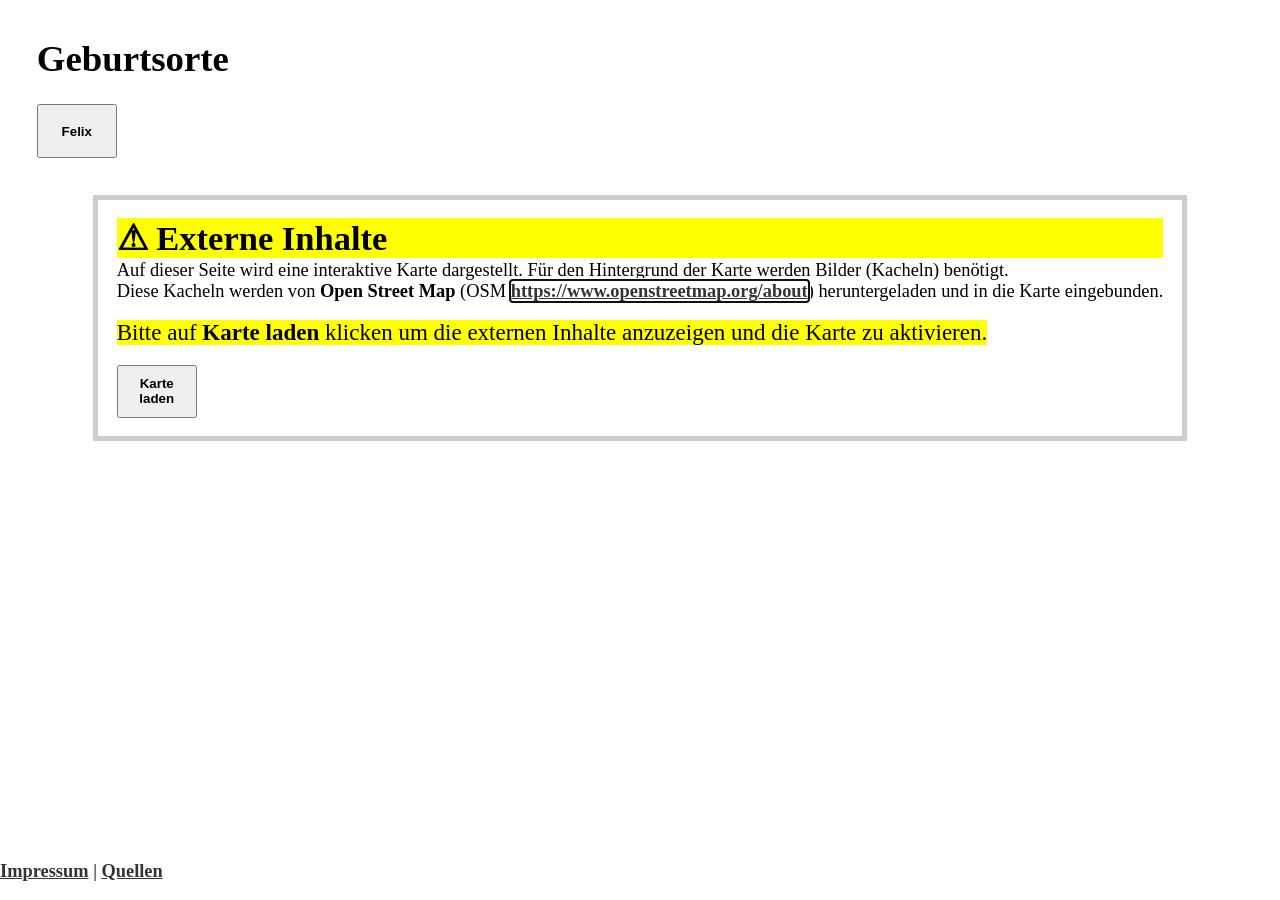
==== index.html @ c5598641 "Add files via upload" ====
<!DOCTYPE HTML>

<html lang="de">
    <head>
        <meta charset="utf-8">
        <meta name="viewport" content="width=device-width">
        <meta name="referrer" content="origin">
        <link href="style.css" rel="stylesheet">
        <link href="leaflet/leaflet.css" type="text/css" rel="stylesheet">
        <script src="leaflet/leaflet.js"></script>
        <script src="dialog.js" defer></script>
        <script src="map.js"></script>
        <title>Geburtsorte</title>
    </head>

    <body>

        <div class="screen-margin">

            <h1>Geburtsorte</h1>

        
            <nav id="nav-box">
                <button id="b1" onclick="removeMarker(); setMarker(53.3026183, 9.2839423, '<h2>Krankenhaus Zeven</h2>')">Felix</button>
            </nav>

        </div>

        <dialog id="mydialog">
          <form method="dialog">
            <h2><mark><blink>⚠</blink> Externe Inhalte</mark></h2>
            <p>Auf dieser Seite wird eine interaktive Karte dargestellt. Für den Hintergrund der Karte werden Bilder (Kacheln) benötigt.<br>
               Diese Kacheln werden von <em>Open Street Map</em> (OSM <a href="https://www.openstreetmap.org/about" target="_blank">https://www.openstreetmap.org/about</a>) heruntergeladen und in die Karte eingebunden.</p>
            <p><mark>Bitte auf <em>Karte laden</em> klicken um die externen Inhalte anzuzeigen und die Karte zu aktivieren.</mark></p>
            <button id="okmap">Karte laden</button>
          </form>
        </dialog>


      <div id="mymap" onclick="removeMarker();"></div>

      <footer>
        <p><a href="impressum.html">Impressum</a> | <a href="quellen.html">Quellen</a></p>
      </footer>

    </body>
</html>
---- style.css ----
body {
    font-family: "schrift";
    font-size: 1.15em;
    overflow: hidden;
    margin: 0;
}

p {
  margin-top: 2px;
}

em {
    font-style: normal;
    font-weight: 700;
}

mark {
    font-size: 1.25em;
}

h4 {
  margin-bottom: 0;
}

button {
  width: 6em;
  height: 4em;
  font-weight: 900;
}

a:link, a:visited, a:active {
  color: #343434;
  font-weight: 600;
}

a:hover {
  text-decoration: none;
}

dialog {
  border: 5px solid #ccc;
}

dialog h2 {
    margin: 0;
    background-color: yellow;
}

footer {
  text-align: center;
  position: fixed;
  bottom: 0;
}

blink {
       animation:         blink 2s steps(20, start) infinite;
}

       @keyframes blink {
         to { visibility: hidden; }
       }

#mymap {
    width: 100vw;
    height: 70vh;
    background-image: url("screenshot.jpg");
    background-position: center;
}

.screen-margin {
    margin: 2em;
}

.krankenhaus {
    border: 3px solid red; 
    padding: 10px;         
    display: inline-block; 
}
---- leaflet/leaflet.css ----
/* required styles */

.leaflet-pane,
.leaflet-tile,
.leaflet-marker-icon,
.leaflet-marker-shadow,
.leaflet-tile-container,
.leaflet-pane > svg,
.leaflet-pane > canvas,
.leaflet-zoom-box,
.leaflet-image-layer,
.leaflet-layer {
	position: absolute;
	left: 0;
	top: 0;
	}
.leaflet-container {
	overflow: hidden;
	}
.leaflet-tile,
.leaflet-marker-icon,
.leaflet-marker-shadow {
	-webkit-user-select: none;
	   -moz-user-select: none;
	        user-select: none;
	  -webkit-user-drag: none;
	}
/* Prevents IE11 from highlighting tiles in blue */
.leaflet-tile::selection {
	background: transparent;
}
/* Safari renders non-retina tile on retina better with this, but Chrome is worse */
.leaflet-safari .leaflet-tile {
	image-rendering: -webkit-optimize-contrast;
	}
/* hack that prevents hw layers "stretching" when loading new tiles */
.leaflet-safari .leaflet-tile-container {
	width: 1600px;
	height: 1600px;
	-webkit-transform-origin: 0 0;
	}
.leaflet-marker-icon,
.leaflet-marker-shadow {
	display: block;
	}
/* .leaflet-container svg: reset svg max-width decleration shipped in Joomla! (joomla.org) 3.x */
/* .leaflet-container img: map is broken in FF if you have max-width: 100% on tiles */
.leaflet-container .leaflet-overlay-pane svg {
	max-width: none !important;
	max-height: none !important;
	}
.leaflet-container .leaflet-marker-pane img,
.leaflet-container .leaflet-shadow-pane img,
.leaflet-container .leaflet-tile-pane img,
.leaflet-container img.leaflet-image-layer,
.leaflet-container .leaflet-tile {
	max-width: none !important;
	max-height: none !important;
	width: auto;
	padding: 0;
	}

.leaflet-container img.leaflet-tile {
	/* See: https://bugs.chromium.org/p/chromium/issues/detail?id=600120 */
	mix-blend-mode: plus-lighter;
}

.leaflet-container.leaflet-touch-zoom {
	-ms-touch-action: pan-x pan-y;
	touch-action: pan-x pan-y;
	}
.leaflet-container.leaflet-touch-drag {
	-ms-touch-action: pinch-zoom;
	/* Fallback for FF which doesn't support pinch-zoom */
	touch-action: none;
	touch-action: pinch-zoom;
}
.leaflet-container.leaflet-touch-drag.leaflet-touch-zoom {
	-ms-touch-action: none;
	touch-action: none;
}
.leaflet-container {
	-webkit-tap-highlight-color: transparent;
}
.leaflet-container a {
	-webkit-tap-highlight-color: rgba(51, 181, 229, 0.4);
}
.leaflet-tile {
	filter: inherit;
	visibility: hidden;
	}
.leaflet-tile-loaded {
	visibility: inherit;
	}
.leaflet-zoom-box {
	width: 0;
	height: 0;
	-moz-box-sizing: border-box;
	     box-sizing: border-box;
	z-index: 800;
	}
/* workaround for https://bugzilla.mozilla.org/show_bug.cgi?id=888319 */
.leaflet-overlay-pane svg {
	-moz-user-select: none;
	}

.leaflet-pane         { z-index: 400; }

.leaflet-tile-pane    { z-index: 200; }
.leaflet-overlay-pane { z-index: 400; }
.leaflet-shadow-pane  { z-index: 500; }
.leaflet-marker-pane  { z-index: 600; }
.leaflet-tooltip-pane   { z-index: 650; }
.leaflet-popup-pane   { z-index: 700; }

.leaflet-map-pane canvas { z-index: 100; }
.leaflet-map-pane svg    { z-index: 200; }

.leaflet-vml-shape {
	width: 1px;
	height: 1px;
	}
.lvml {
	behavior: url(#default#VML);
	display: inline-block;
	position: absolute;
	}


/* control positioning */

.leaflet-control {
	position: relative;
	z-index: 800;
	pointer-events: visiblePainted; /* IE 9-10 doesn't have auto */
	pointer-events: auto;
	}
.leaflet-top,
.leaflet-bottom {
	position: absolute;
	z-index: 1000;
	pointer-events: none;
	}
.leaflet-top {
	top: 0;
	}
.leaflet-right {
	right: 0;
	}
.leaflet-bottom {
	bottom: 0;
	}
.leaflet-left {
	left: 0;
	}
.leaflet-control {
	float: left;
	clear: both;
	}
.leaflet-right .leaflet-control {
	float: right;
	}
.leaflet-top .leaflet-control {
	margin-top: 10px;
	}
.leaflet-bottom .leaflet-control {
	margin-bottom: 10px;
	}
.leaflet-left .leaflet-control {
	margin-left: 10px;
	}
.leaflet-right .leaflet-control {
	margin-right: 10px;
	}


/* zoom and fade animations */

.leaflet-fade-anim .leaflet-popup {
	opacity: 0;
	-webkit-transition: opacity 0.2s linear;
	   -moz-transition: opacity 0.2s linear;
	        transition: opacity 0.2s linear;
	}
.leaflet-fade-anim .leaflet-map-pane .leaflet-popup {
	opacity: 1;
	}
.leaflet-zoom-animated {
	-webkit-transform-origin: 0 0;
	    -ms-transform-origin: 0 0;
	        transform-origin: 0 0;
	}
svg.leaflet-zoom-animated {
	will-change: transform;
}

.leaflet-zoom-anim .leaflet-zoom-animated {
	-webkit-transition: -webkit-transform 0.25s cubic-bezier(0,0,0.25,1);
	   -moz-transition:    -moz-transform 0.25s cubic-bezier(0,0,0.25,1);
	        transition:         transform 0.25s cubic-bezier(0,0,0.25,1);
	}
.leaflet-zoom-anim .leaflet-tile,
.leaflet-pan-anim .leaflet-tile {
	-webkit-transition: none;
	   -moz-transition: none;
	        transition: none;
	}

.leaflet-zoom-anim .leaflet-zoom-hide {
	visibility: hidden;
	}


/* cursors */

.leaflet-interactive {
	cursor: pointer;
	}
.leaflet-grab {
	cursor: -webkit-grab;
	cursor:    -moz-grab;
	cursor:         grab;
	}
.leaflet-crosshair,
.leaflet-crosshair .leaflet-interactive {
	cursor: crosshair;
	}
.leaflet-popup-pane,
.leaflet-control {
	cursor: auto;
	}
.leaflet-dragging .leaflet-grab,
.leaflet-dragging .leaflet-grab .leaflet-interactive,
.leaflet-dragging .leaflet-marker-draggable {
	cursor: move;
	cursor: -webkit-grabbing;
	cursor:    -moz-grabbing;
	cursor:         grabbing;
	}

/* marker & overlays interactivity */
.leaflet-marker-icon,
.leaflet-marker-shadow,
.leaflet-image-layer,
.leaflet-pane > svg path,
.leaflet-tile-container {
	pointer-events: none;
	}

.leaflet-marker-icon.leaflet-interactive,
.leaflet-image-layer.leaflet-interactive,
.leaflet-pane > svg path.leaflet-interactive,
svg.leaflet-image-layer.leaflet-interactive path {
	pointer-events: visiblePainted; /* IE 9-10 doesn't have auto */
	pointer-events: auto;
	}

/* visual tweaks */

.leaflet-container {
	background: #ddd;
	outline-offset: 1px;
	}
.leaflet-container a {
	color: #0078A8;
	}
.leaflet-zoom-box {
	border: 2px dotted #38f;
	background: rgba(255,255,255,0.5);
	}


/* general typography */
.leaflet-container {
	font-family: "Helvetica Neue", Arial, Helvetica, sans-serif;
	font-size: 12px;
	font-size: 0.75rem;
	line-height: 1.5;
	}


/* general toolbar styles */

.leaflet-bar {
	box-shadow: 0 1px 5px rgba(0,0,0,0.65);
	border-radius: 4px;
	}
.leaflet-bar a {
	background-color: #fff;
	border-bottom: 1px solid #ccc;
	width: 26px;
	height: 26px;
	line-height: 26px;
	display: block;
	text-align: center;
	text-decoration: none;
	color: black;
	}
.leaflet-bar a,
.leaflet-control-layers-toggle {
	background-position: 50% 50%;
	background-repeat: no-repeat;
	display: block;
	}
.leaflet-bar a:hover,
.leaflet-bar a:focus {
	background-color: #f4f4f4;
	}
.leaflet-bar a:first-child {
	border-top-left-radius: 4px;
	border-top-right-radius: 4px;
	}
.leaflet-bar a:last-child {
	border-bottom-left-radius: 4px;
	border-bottom-right-radius: 4px;
	border-bottom: none;
	}
.leaflet-bar a.leaflet-disabled {
	cursor: default;
	background-color: #f4f4f4;
	color: #bbb;
	}

.leaflet-touch .leaflet-bar a {
	width: 30px;
	height: 30px;
	line-height: 30px;
	}
.leaflet-touch .leaflet-bar a:first-child {
	border-top-left-radius: 2px;
	border-top-right-radius: 2px;
	}
.leaflet-touch .leaflet-bar a:last-child {
	border-bottom-left-radius: 2px;
	border-bottom-right-radius: 2px;
	}

/* zoom control */

.leaflet-control-zoom-in,
.leaflet-control-zoom-out {
	font: bold 18px 'Lucida Console', Monaco, monospace;
	text-indent: 1px;
	}

.leaflet-touch .leaflet-control-zoom-in, .leaflet-touch .leaflet-control-zoom-out  {
	font-size: 22px;
	}


/* layers control */

.leaflet-control-layers {
	box-shadow: 0 1px 5px rgba(0,0,0,0.4);
	background: #fff;
	border-radius: 5px;
	}
.leaflet-control-layers-toggle {
	background-image: url(images/layers.png);
	width: 36px;
	height: 36px;
	}
.leaflet-retina .leaflet-control-layers-toggle {
	background-image: url(images/layers-2x.png);
	background-size: 26px 26px;
	}
.leaflet-touch .leaflet-control-layers-toggle {
	width: 44px;
	height: 44px;
	}
.leaflet-control-layers .leaflet-control-layers-list,
.leaflet-control-layers-expanded .leaflet-control-layers-toggle {
	display: none;
	}
.leaflet-control-layers-expanded .leaflet-control-layers-list {
	display: block;
	position: relative;
	}
.leaflet-control-layers-expanded {
	padding: 6px 10px 6px 6px;
	color: #333;
	background: #fff;
	}
.leaflet-control-layers-scrollbar {
	overflow-y: scroll;
	overflow-x: hidden;
	padding-right: 5px;
	}
.leaflet-control-layers-selector {
	margin-top: 2px;
	position: relative;
	top: 1px;
	}
.leaflet-control-layers label {
	display: block;
	font-size: 13px;
	font-size: 1.08333em;
	}
.leaflet-control-layers-separator {
	height: 0;
	border-top: 1px solid #ddd;
	margin: 5px -10px 5px -6px;
	}

/* Default icon URLs */
.leaflet-default-icon-path { /* used only in path-guessing heuristic, see L.Icon.Default */
	background-image: url(images/marker-icon.png);
	}


/* attribution and scale controls */

.leaflet-container .leaflet-control-attribution {
	background: #fff;
	background: rgba(255, 255, 255, 0.8);
	margin: 0;
	}
.leaflet-control-attribution,
.leaflet-control-scale-line {
	padding: 0 5px;
	color: #333;
	line-height: 1.4;
	}
.leaflet-control-attribution a {
	text-decoration: none;
	}
.leaflet-control-attribution a:hover,
.leaflet-control-attribution a:focus {
	text-decoration: underline;
	}
.leaflet-attribution-flag {
	display: inline !important;
	vertical-align: baseline !important;
	width: 1em;
	height: 0.6669em;
	}
.leaflet-left .leaflet-control-scale {
	margin-left: 5px;
	}
.leaflet-bottom .leaflet-control-scale {
	margin-bottom: 5px;
	}
.leaflet-control-scale-line {
	border: 2px solid #777;
	border-top: none;
	line-height: 1.1;
	padding: 2px 5px 1px;
	white-space: nowrap;
	-moz-box-sizing: border-box;
	     box-sizing: border-box;
	background: rgba(255, 255, 255, 0.8);
	text-shadow: 1px 1px #fff;
	}
.leaflet-control-scale-line:not(:first-child) {
	border-top: 2px solid #777;
	border-bottom: none;
	margin-top: -2px;
	}
.leaflet-control-scale-line:not(:first-child):not(:last-child) {
	border-bottom: 2px solid #777;
	}

.leaflet-touch .leaflet-control-attribution,
.leaflet-touch .leaflet-control-layers,
.leaflet-touch .leaflet-bar {
	box-shadow: none;
	}
.leaflet-touch .leaflet-control-layers,
.leaflet-touch .leaflet-bar {
	border: 2px solid rgba(0,0,0,0.2);
	background-clip: padding-box;
	}


/* popup */

.leaflet-popup {
	position: absolute;
	text-align: center;
	margin-bottom: 20px;
	}
.leaflet-popup-content-wrapper {
	padding: 1px;
	text-align: left;
	border-radius: 12px;
	}
.leaflet-popup-content {
	margin: 13px 24px 13px 20px;
	line-height: 1.3;
	font-size: 13px;
	font-size: 1.08333em;
	min-height: 1px;
	}
.leaflet-popup-content p {
	margin: 17px 0;
	margin: 1.3em 0;
	}
.leaflet-popup-tip-container {
	width: 40px;
	height: 20px;
	position: absolute;
	left: 50%;
	margin-top: -1px;
	margin-left: -20px;
	overflow: hidden;
	pointer-events: none;
	}
.leaflet-popup-tip {
	width: 17px;
	height: 17px;
	padding: 1px;

	margin: -10px auto 0;
	pointer-events: auto;

	-webkit-transform: rotate(45deg);
	   -moz-transform: rotate(45deg);
	    -ms-transform: rotate(45deg);
	        transform: rotate(45deg);
	}
.leaflet-popup-content-wrapper,
.leaflet-popup-tip {
	background: white;
	color: #333;
	box-shadow: 0 3px 14px rgba(0,0,0,0.4);
	}
.leaflet-container a.leaflet-popup-close-button {
	position: absolute;
	top: 0;
	right: 0;
	border: none;
	text-align: center;
	width: 24px;
	height: 24px;
	font: 16px/24px Tahoma, Verdana, sans-serif;
	color: #757575;
	text-decoration: none;
	background: transparent;
	}
.leaflet-container a.leaflet-popup-close-button:hover,
.leaflet-container a.leaflet-popup-close-button:focus {
	color: #585858;
	}
.leaflet-popup-scrolled {
	overflow: auto;
	}

.leaflet-oldie .leaflet-popup-content-wrapper {
	-ms-zoom: 1;
	}
.leaflet-oldie .leaflet-popup-tip {
	width: 24px;
	margin: 0 auto;

	-ms-filter: "progid:DXImageTransform.Microsoft.Matrix(M11=0.70710678, M12=0.70710678, M21=-0.70710678, M22=0.70710678)";
	filter: progid:DXImageTransform.Microsoft.Matrix(M11=0.70710678, M12=0.70710678, M21=-0.70710678, M22=0.70710678);
	}

.leaflet-oldie .leaflet-control-zoom,
.leaflet-oldie .leaflet-control-layers,
.leaflet-oldie .leaflet-popup-content-wrapper,
.leaflet-oldie .leaflet-popup-tip {
	border: 1px solid #999;
	}


/* div icon */

.leaflet-div-icon {
	background: #fff;
	border: 1px solid #666;
	}


/* Tooltip */
/* Base styles for the element that has a tooltip */
.leaflet-tooltip {
	position: absolute;
	padding: 6px;
	background-color: #fff;
	border: 1px solid #fff;
	border-radius: 3px;
	color: #222;
	white-space: nowrap;
	-webkit-user-select: none;
	-moz-user-select: none;
	-ms-user-select: none;
	user-select: none;
	pointer-events: none;
	box-shadow: 0 1px 3px rgba(0,0,0,0.4);
	}
.leaflet-tooltip.leaflet-interactive {
	cursor: pointer;
	pointer-events: auto;
	}
.leaflet-tooltip-top:before,
.leaflet-tooltip-bottom:before,
.leaflet-tooltip-left:before,
.leaflet-tooltip-right:before {
	position: absolute;
	pointer-events: none;
	border: 6px solid transparent;
	background: transparent;
	content: "";
	}

/* Directions */

.leaflet-tooltip-bottom {
	margin-top: 6px;
}
.leaflet-tooltip-top {
	margin-top: -6px;
}
.leaflet-tooltip-bottom:before,
.leaflet-tooltip-top:before {
	left: 50%;
	margin-left: -6px;
	}
.leaflet-tooltip-top:before {
	bottom: 0;
	margin-bottom: -12px;
	border-top-color: #fff;
	}
.leaflet-tooltip-bottom:before {
	top: 0;
	margin-top: -12px;
	margin-left: -6px;
	border-bottom-color: #fff;
	}
.leaflet-tooltip-left {
	margin-left: -6px;
}
.leaflet-tooltip-right {
	margin-left: 6px;
}
.leaflet-tooltip-left:before,
.leaflet-tooltip-right:before {
	top: 50%;
	margin-top: -6px;
	}
.leaflet-tooltip-left:before {
	right: 0;
	margin-right: -12px;
	border-left-color: #fff;
	}
.leaflet-tooltip-right:before {
	left: 0;
	margin-left: -12px;
	border-right-color: #fff;
	}

/* Printing */

@media print {
	/* Prevent printers from removing background-images of controls. */
	.leaflet-control {
		-webkit-print-color-adjust: exact;
		print-color-adjust: exact;
		}
	}
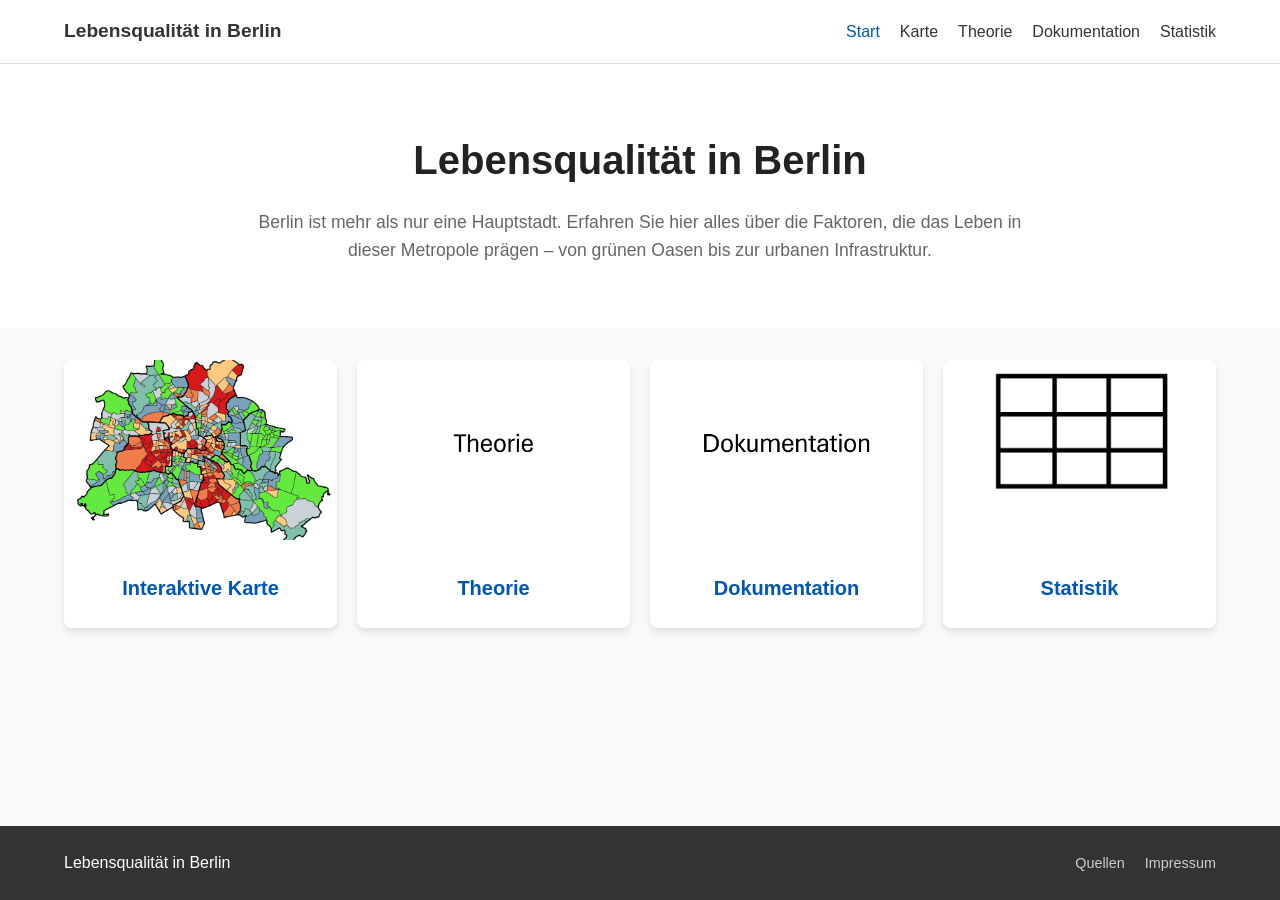
==== commit 8fe29983: "Add files via upload" ====
--- a/index.html
+++ b/index.html
@@ -1,47 +1,79 @@
-<!DOCTYPE HTML>
+<!DOCTYPE html>
+<html lang="de">
+<head>
+    <meta charset="UTF-8">
+    <meta name="viewport" content="width=device-width, initial-scale=1.0">
+    <title>Startseite  | Lebensqualität in Berlin </title>
+    <link rel="stylesheet" href="css/style_index.css">
+</head>
+<body>
 
-<html lang="de">
-    <head>
-        <meta charset="utf-8">
-        <meta name="viewport" content="width=device-width">
-        <meta name="referrer" content="origin">
-        <link href="style.css" rel="stylesheet">
-        <link href="leaflet/leaflet.css" type="text/css" rel="stylesheet">
-        <script src="leaflet/leaflet.js"></script>
-        <script src="dialog.js" defer></script>
-        <script src="map.js"></script>
-        <title>Geburtsorte</title>
-    </head>
+    <header>
+        <nav>
+            <div class="logo">Lebensqualität in Berlin</div>
+            <ul>
+                <li><a href="index.html" class="active">Start</a></li>
+                <li><a href="karte.html">Karte</a></li>
+                <li><a href="theorie.html">Theorie</a></li>
+                <li><a href="dokumentation.html">Dokumentation</a></li>
+                <li><a href="statistik.html">Statistik</a></li>
+            </ul>
+        </nav>
+    </header>
 
-    <body>
+    <main>
+        <section class="hero">
+            <h1>Lebensqualität in Berlin</h1>
+            <p class="intro-text">
+                Berlin ist mehr als nur eine Hauptstadt. Erfahren Sie hier alles über die Faktoren, 
+                die das Leben in dieser Metropole prägen – von grünen Oasen bis zur urbanen Infrastruktur.
+            </p>
+        </section>
 
-        <div class="screen-margin">
+        <section class="tiles-container">
+            <!-- Kachel 1: Karte -->
+            <a href="karte.html" class="tile">
+                <img src="img/karte.png" alt="Interaktive Karte von Berlin">
+                <div class="tile-content">
+                    <h2>Interaktive Karte</h2>
+                </div>
+            </a>
 
-            <h1>Geburtsorte</h1>
+            <!-- Kachel 2: Theorie -->
+            <a href="theorie.html" class="tile">
+                <img src="img/theorie.png" alt="Theoretische Grundlagen">
+                <div class="tile-content">
+                    <h2>Theorie</h2>
+                </div>
+            </a>
 
-        
-            <nav id="nav-box">
-                <button id="b1" onclick="removeMarker(); setMarker(53.3026183, 9.2839423, '<h2>Krankenhaus Zeven</h2>')">Felix</button>
-            </nav>
+            <!-- Kachel 3: Dokumentation -->
+            <a href="dokumentation.html" class="tile">
+                <img src="img/dokumentation.png" alt="Projektdokumentation">
+                <div class="tile-content">
+                    <h2>Dokumentation</h2>
+                </div>
+            </a>
 
+            <!-- Kachel 4: Statistik -->
+             <a href="statistik.html" class="tile">
+                <img src="img/statistik.png" alt="Statistische Analysen">
+                <div class="tile-content">
+                    <h2>Statistik</h2>
+                </div>
+            </a>
+        </section>
+    </main>
+
+    <footer>
+    <div class="footer-content">
+        <p>Lebensqualität in Berlin</p>
+        <div class="footer-links">
+            <a href="quellen.html">Quellen</a>
+            <a href="impressum.html">Impressum</a>
         </div>
+    </div>
+    </footer>
 
-        <dialog id="mydialog">
-          <form method="dialog">
-            <h2><mark><blink>⚠</blink> Externe Inhalte</mark></h2>
-            <p>Auf dieser Seite wird eine interaktive Karte dargestellt. Für den Hintergrund der Karte werden Bilder (Kacheln) benötigt.<br>
-               Diese Kacheln werden von <em>Open Street Map</em> (OSM <a href="https://www.openstreetmap.org/about" target="_blank">https://www.openstreetmap.org/about</a>) heruntergeladen und in die Karte eingebunden.</p>
-            <p><mark>Bitte auf <em>Karte laden</em> klicken um die externen Inhalte anzuzeigen und die Karte zu aktivieren.</mark></p>
-            <button id="okmap">Karte laden</button>
-          </form>
-        </dialog>
-
-
-      <div id="mymap" onclick="removeMarker();"></div>
-
-      <footer>
-        <p><a href="impressum.html">Impressum</a> | <a href="quellen.html">Quellen</a></p>
-      </footer>
-
-    </body>
+</body>
 </html>
--- a/css/style_index.css
+++ b/css/style_index.css
@@ -0,0 +1,188 @@
+/* ==========================================================================
+   1. GLOBALE EINSTELLUNGEN & RESET
+   ========================================================================== */
+* {
+    margin: 0;
+    padding: 0;
+    box-sizing: border-box;
+}
+
+body {
+    font-family: 'Segoe UI', Tahoma, Geneva, Verdana, sans-serif;
+    line-height: 1.6;
+    color: #333;
+    background-color: #f9f9f9;
+    
+    /* Der "Sticky-Footer"-Trick: Zwingt den Footer nach ganz unten */
+    display: flex;
+    flex-direction: column;
+    min-height: 100vh;
+}
+
+/* ==========================================================================
+   2. NAVIGATION (HEADER)
+   ========================================================================== */
+header {
+    background: #fff;
+    border-bottom: 1px solid #ddd;
+    padding: 1rem 5%;
+}
+
+nav {
+    display: flex;
+    justify-content: space-between;
+    align-items: center;
+}
+
+.logo {
+    font-weight: bold;
+    font-size: 1.2rem;
+    color: #333;
+}
+
+nav ul {
+    display: flex;
+    list-style: none;
+}
+
+nav ul li {
+    margin-left: 20px;
+}
+
+nav ul li a {
+    text-decoration: none;
+    color: #333;
+    font-weight: 500;
+    transition: color 0.3s ease;
+}
+
+nav ul li a:hover,
+nav ul li a.active {
+    color: #0056b3;
+}
+
+/* ==========================================================================
+   3. HAUPTBEREICH (MAIN) & KACHELN
+   ========================================================================== */
+main {
+    flex: 1; /* Dehnt den Hauptbereich aus und hält den Footer unten */
+}
+
+.hero {
+    text-align: center;
+    padding: 4rem 10%;
+    background-color: #fff;
+}
+
+.hero h1 {
+    font-size: 2.5rem;
+    margin-bottom: 1rem;
+    color: #222;
+}
+
+.intro-text {
+    max-width: 800px;
+    margin: 0 auto;
+    font-size: 1.1rem;
+    color: #666;
+}
+
+.tiles-container {
+    display: flex;
+    justify-content: center;
+    gap: 20px;
+    padding: 2rem 5%;
+    flex-wrap: wrap; /* Erlaubt automatisches Umbrechen auf kleineren Screens */
+}
+
+.tile {
+    flex: 1;
+    min-width: 250px; /* Breite, ab der die Kacheln umbrechen */
+    max-width: 280px; /* Perfekte Breite für eine 4er-Reihe auf Desktop-Bildschirmen */
+    background: #fff;
+    border-radius: 8px;
+    overflow: hidden;
+    text-decoration: none;
+    box-shadow: 0 4px 6px rgba(0,0,0,0.1);
+    transition: transform 0.3s ease, box-shadow 0.3s ease;
+}
+
+.tile:hover {
+    transform: translateY(-5px);
+    box-shadow: 0 6px 12px rgba(0,0,0,0.15);
+}
+
+.tile img {
+    width: 100%;
+    height: 180px; /* Leicht verringert für stimmige Proportionen bei 4 Stück */
+    object-fit: cover;
+}
+
+.tile-content {
+    padding: 1.5rem;
+    text-align: center;
+}
+
+.tile-content h2 {
+    color: #0056b3;
+    font-size: 1.25rem;
+}
+
+/* ==========================================================================
+   4. FOOTER (Exakt wie auf der Kartenseite)
+   ========================================================================== */
+footer {
+    text-align: center;
+    padding: 1.5rem 5%;
+    background: #333;
+    color: #fff;
+    width: 100%;
+    position: relative;
+    z-index: 1001;
+}
+
+.footer-content {
+    display: flex;
+    justify-content: space-between;
+    align-items: center;
+    max-width: 1200px;
+    margin: 0 auto;
+}
+
+.footer-links {
+    display: flex;
+    gap: 20px;
+}
+
+footer a {
+    color: #ccc;
+    text-decoration: none;
+    font-size: 0.9rem;
+    transition: color 0.3s ease;
+}
+
+footer a:hover {
+    color: #fff;
+    text-decoration: underline;
+}
+
+/* ==========================================================================
+   5. RESPONSIVE ANPASSUNGEN
+   ========================================================================== */
+@media (max-width: 768px) {
+    .hero h1 { font-size: 2rem; }
+    
+    nav { 
+        flex-direction: column; 
+        gap: 10px; 
+    }
+    
+    nav ul li { 
+        margin: 0 10px; 
+    }
+    
+    .footer-content {
+        flex-direction: column;
+        gap: 10px;
+    }
+}
